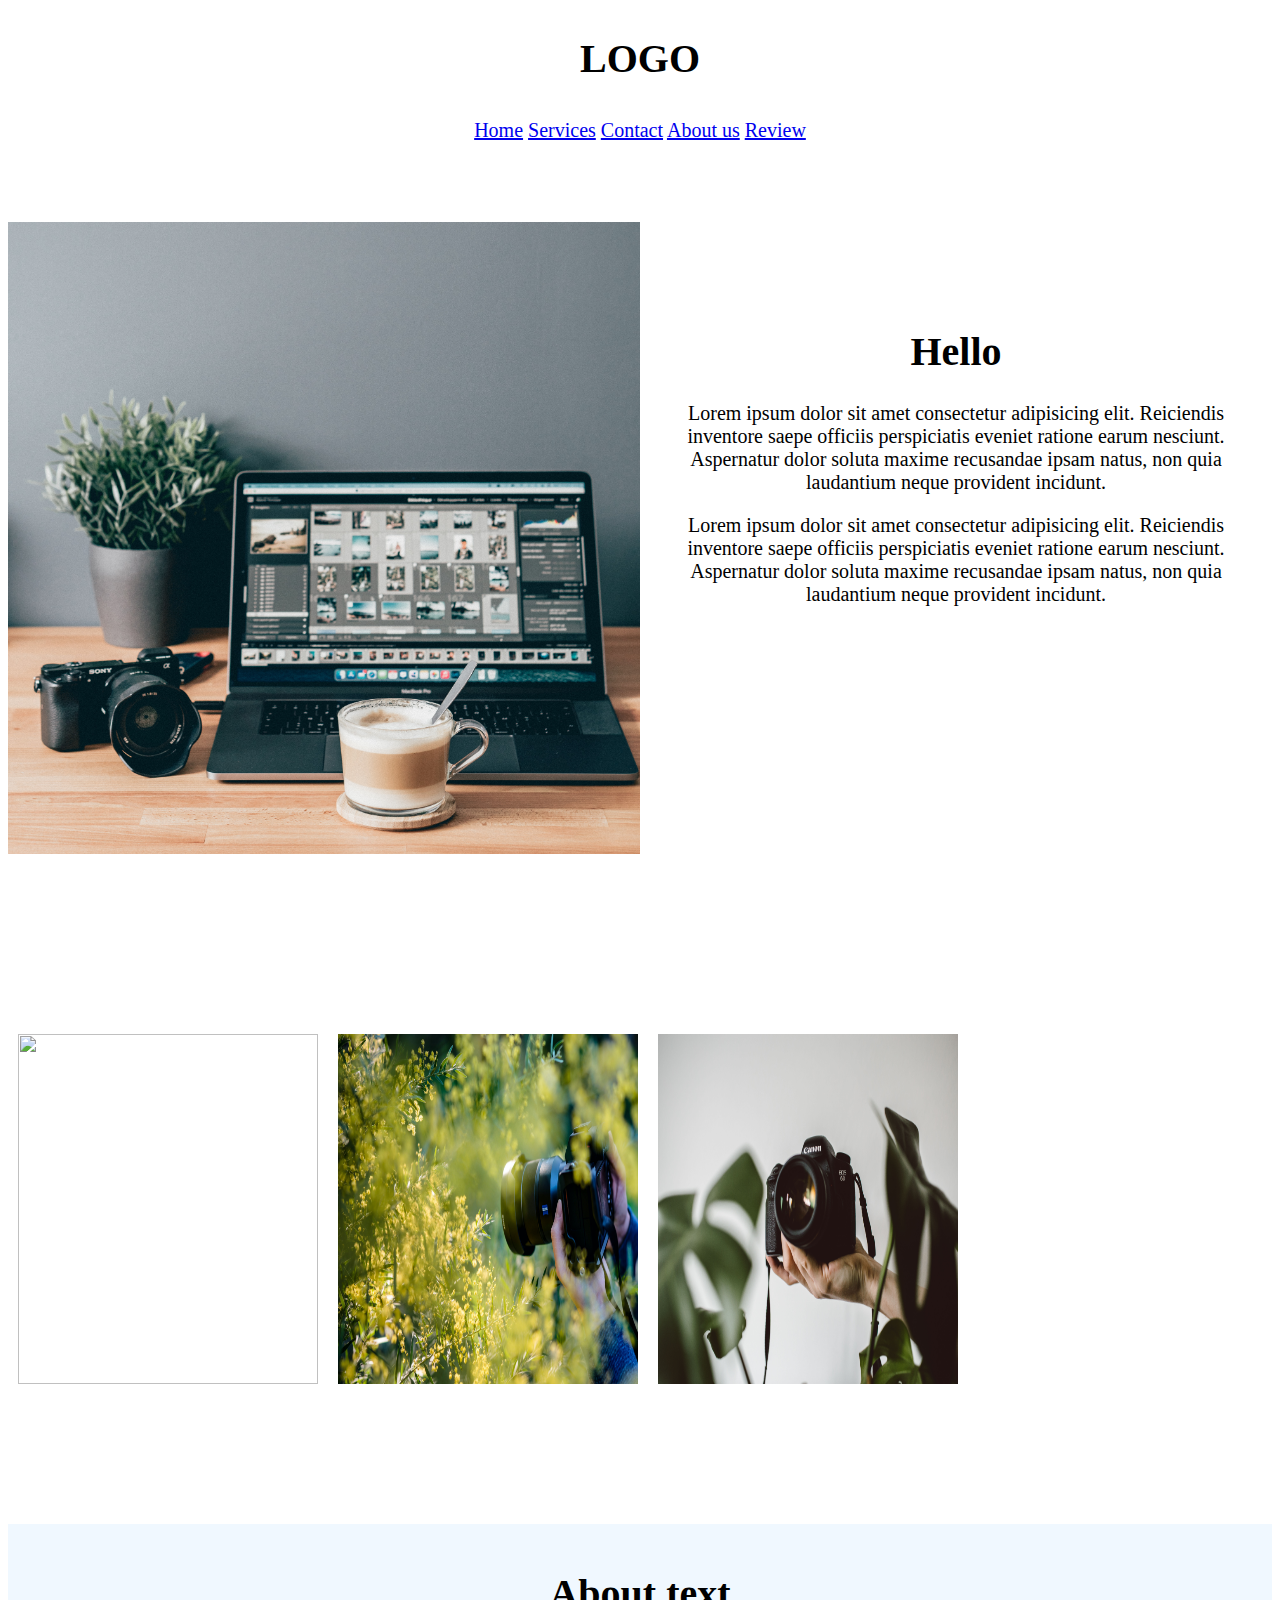
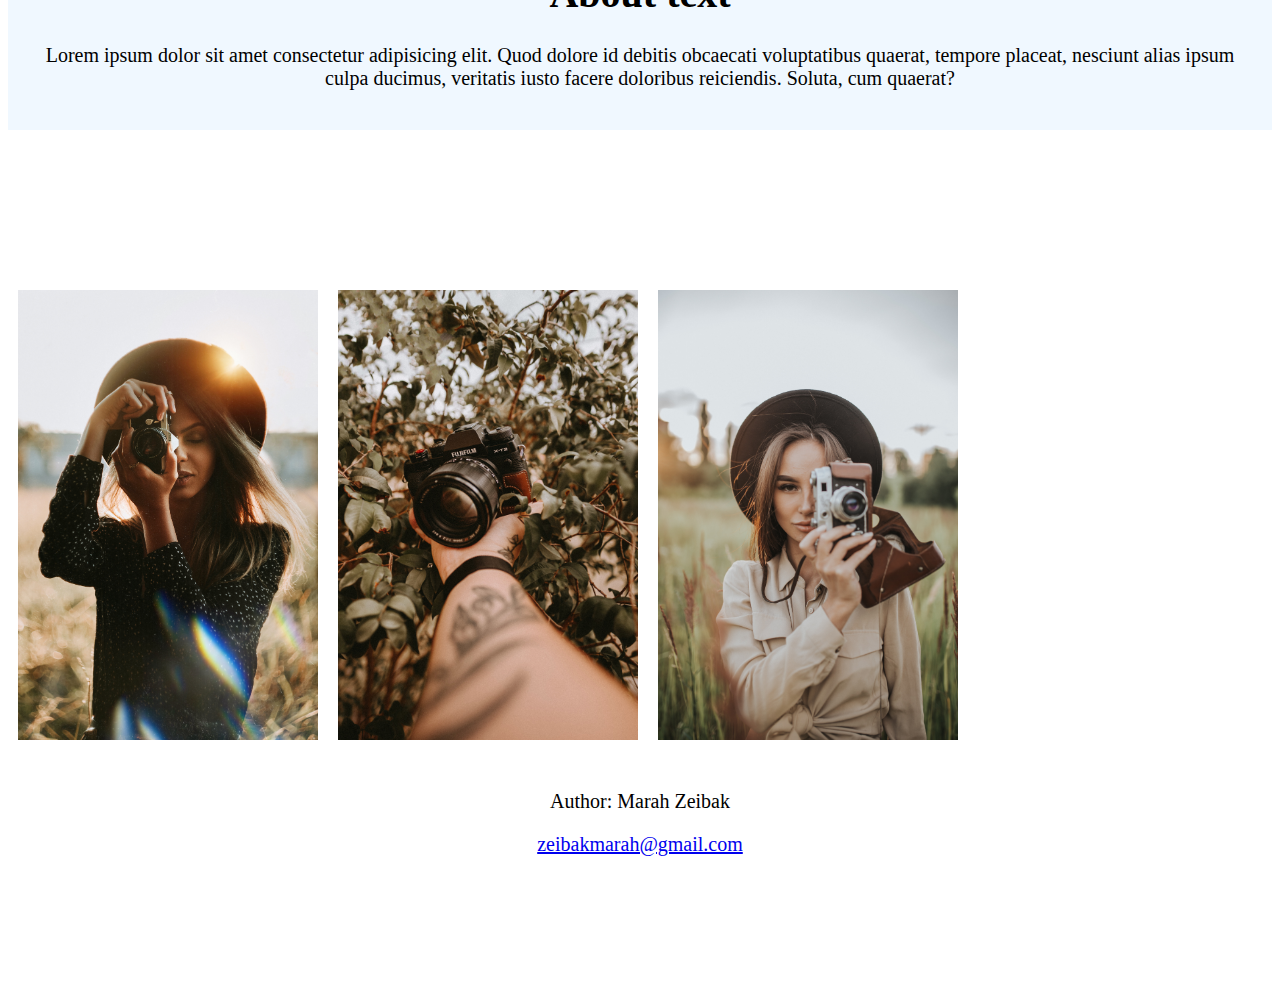
==== index.html @ 34e8b529 "first commit" ====
<!DOCTYPE html>
<html lang="en">
<head>
    <meta charset="UTF-8">
    <meta http-equiv="X-UA-Compatible" content="IE=edge">
    <meta name="viewport" content="width=device-width, initial-scale=1.0">
    <link rel="stylesheet" href="style.css">
    <title>Home</title>
</head>
<body>
    <header>
        <h1>LOGO </h1>
    </header>
    <nav>
        <a href="index.html">Home</a>
        <a href="services.html">Services</a>
        <a href="contact.html">Contact</a>
        <a href="aboutUs.html">About us</a>
        <a href="review.html">Review</a>
    </nav>
    <main>
        <section class="grid-photo-text">
            <img src="kamera.jpg" alt="" class="front-img">
            <article class="front-text">
                <h1>Hello</h1>
                <p>Lorem ipsum dolor sit amet consectetur adipisicing elit. Reiciendis inventore saepe officiis perspiciatis eveniet ratione earum nesciunt. Aspernatur dolor soluta maxime recusandae ipsam natus, non quia laudantium neque provident incidunt.</p>
                <p>Lorem ipsum dolor sit amet consectetur adipisicing elit. Reiciendis inventore saepe officiis perspiciatis eveniet ratione earum nesciunt. Aspernatur dolor soluta maxime recusandae ipsam natus, non quia laudantium neque provident incidunt.</p>
            </article>
        </section>

        <section class="grid-photo">
            
            <img src="gata.jpg" alt="" class="item-grid">
            <img src="natur.jpg" alt="" class="item-grid">
            <img src="ljus.jpg" alt="" class="item-grid">
           
        </section>

        <section class="text">

            <article>
                <h1>About text</h1>
                <p>Lorem ipsum dolor sit amet consectetur adipisicing elit. Quod dolore id debitis obcaecati voluptatibus quaerat, tempore placeat, nesciunt alias ipsum culpa ducimus, veritatis iusto facere doloribus reiciendis. Soluta, cum quaerat?</p>
                
            </article>
        </section>

        <section class="grid-photo">
            <img src="kvinna1.jpg" alt="" width="150px" class="item-grid-h">
            <img src="hand.jpg" alt="" width="150px" class="item-grid-h">
            <img src="kvinna2.jpg" alt="" width="150px" class="item-grid-h">
        </section>

    </main>

    <footer class="footer">
        <p>Author: Marah Zeibak</p>
        <p><a href="mailto:hege@example.com">zeibakmarah@gmail.com</a></p>
    </footer>
</body>
</html>
---- style.css ----
body {
    text-align: center;

    display: grid;
    grid-template-columns: auto;
    gap: 0.5em;

    font-family:Cambria, Cochin, Georgia, Times, 'Times New Roman', serif;
    font-size: 20px;
}

.grid-photo-text {
    display: grid;
    grid-template-columns: 1fr;
    padding-top: 20px;
    padding-bottom: 20px;
    margin-top: 50px;
    margin-bottom: 50px;
    
}

.front-img {
    width: 100%;
    height: 100%;
}

.front-text {
    text-align: center;
    margin-top: 50px;
    padding: 30px;
}

.grid-photo {
    display: grid;
    grid-template-columns: 1fr;
    margin-top: 70px;
    margin-bottom: 70px;
    
}

.item-grid {
    width: 200px;
    height: 200px;
    padding: 10px;
}

.item-grid-h {
    width: 200px;
    height: 250px;
    padding: 10px;
}

.text {
    margin-top: 50px;
    margin-bottom: 50px;
    background-color: aliceblue;
    padding: 20px;
    
}

.footer {
    margin-top: 10px;
    padding: 100px;
}

@media only screen and (min-width: 600px) {
    .grid-photo-text {
        grid-template-columns: 1fr 1fr;
        
        
    }

    .grid-photo {
        width: 500px;
        height: 300px;
        grid-template-columns: 2fr 2fr 2fr; 
        margin-top: 150px;
        
    }



}

@media only screen and (min-width: 1024px) { 
    
    .item-grid {
        padding: 10px;
        width: 300px;
        height: 350px;
    }

    .item-grid-h {
        width: 300px;
        height: 450px;
        padding: 10px;
    }

    .text {
        margin-top: 200px;
    }
}
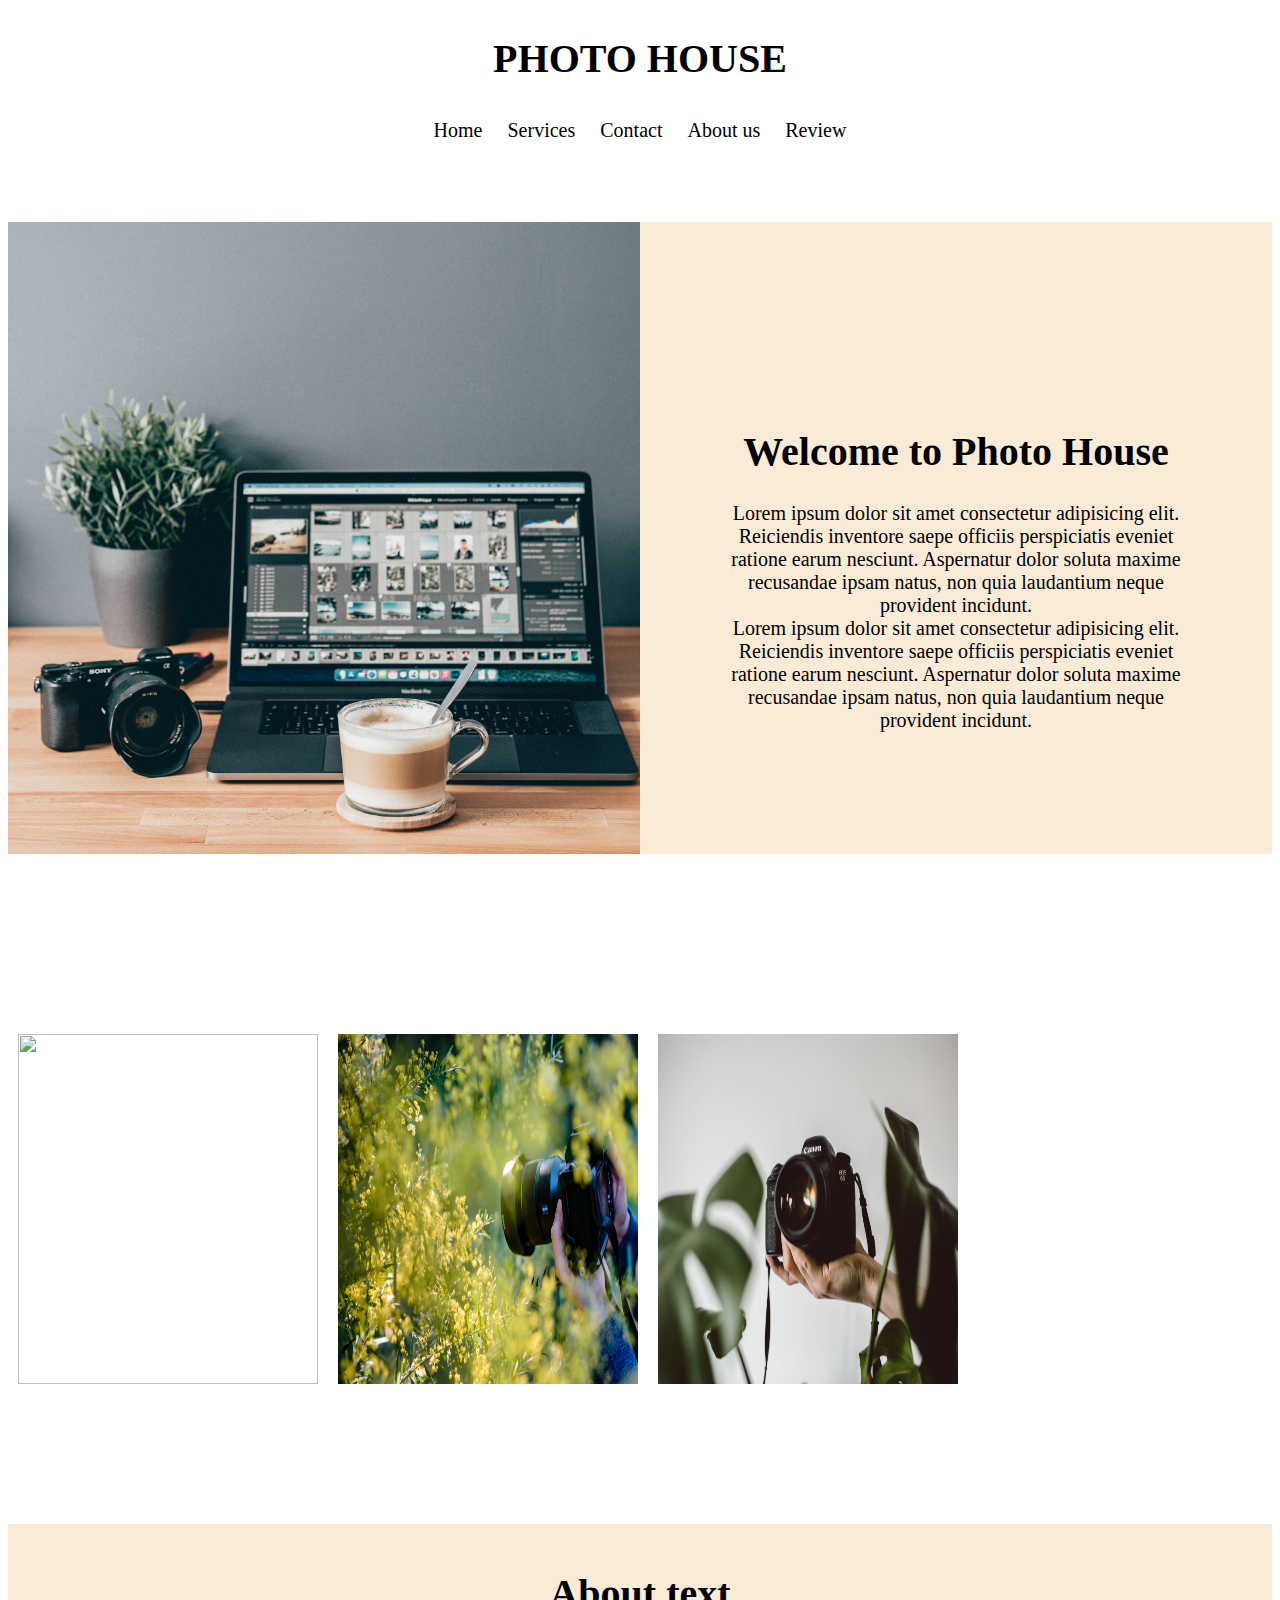
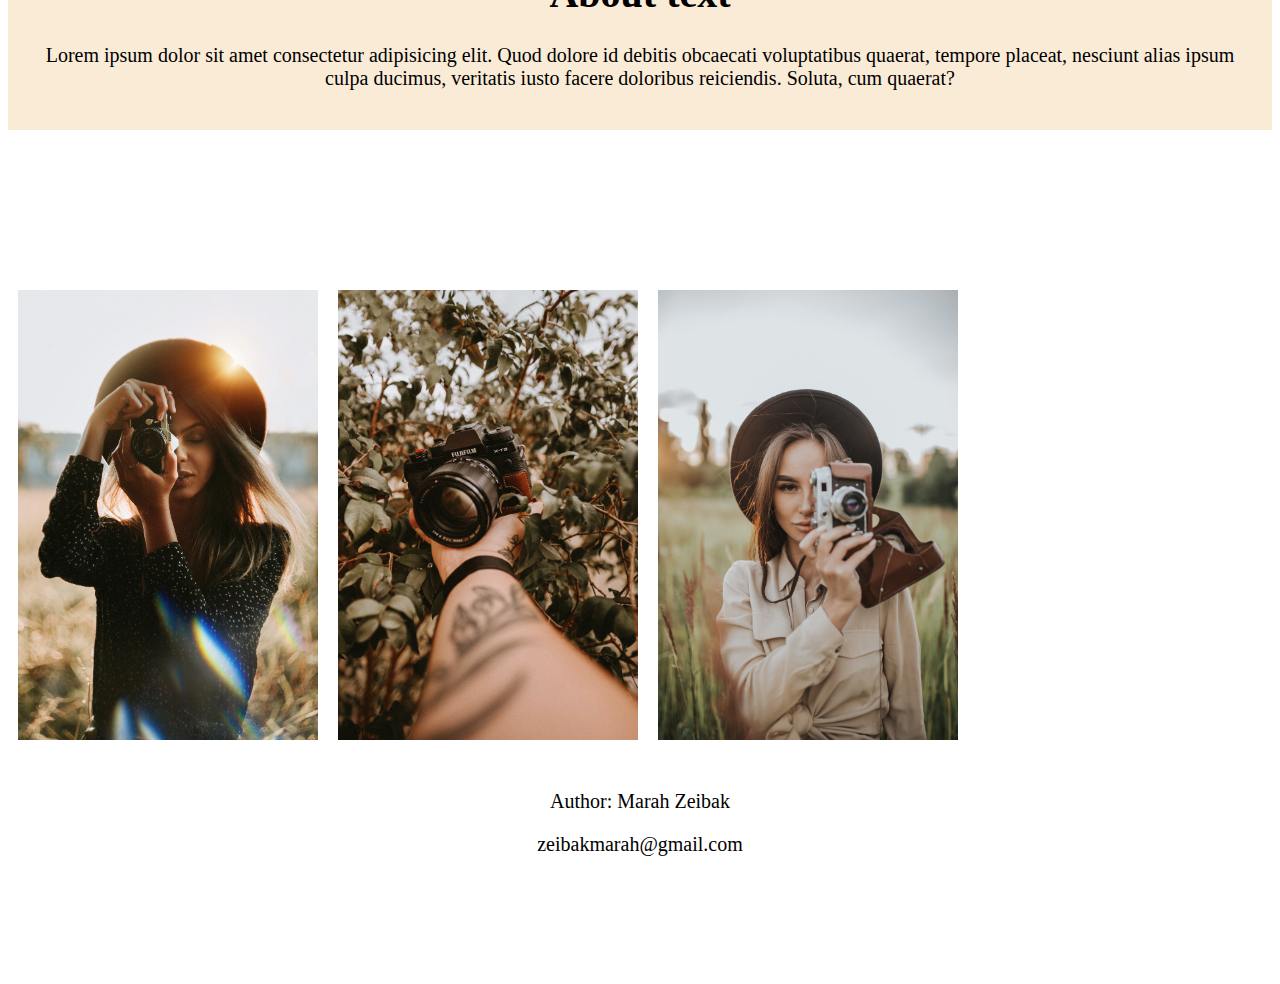
==== commit 9431c3c9: "change style" ====
--- a/index.html
+++ b/index.html
@@ -9,7 +9,7 @@
 </head>
 <body>
     <header>
-        <h1>LOGO </h1>
+        <h1>PHOTO HOUSE </h1>
     </header>
     <nav>
         <a href="index.html">Home</a>
@@ -22,9 +22,11 @@
         <section class="grid-photo-text">
             <img src="kamera.jpg" alt="" class="front-img">
             <article class="front-text">
-                <h1>Hello</h1>
-                <p>Lorem ipsum dolor sit amet consectetur adipisicing elit. Reiciendis inventore saepe officiis perspiciatis eveniet ratione earum nesciunt. Aspernatur dolor soluta maxime recusandae ipsam natus, non quia laudantium neque provident incidunt.</p>
-                <p>Lorem ipsum dolor sit amet consectetur adipisicing elit. Reiciendis inventore saepe officiis perspiciatis eveniet ratione earum nesciunt. Aspernatur dolor soluta maxime recusandae ipsam natus, non quia laudantium neque provident incidunt.</p>
+                <article class="text-home">
+                    <h1>Welcome to Photo House</h1>
+                    <p>Lorem ipsum dolor sit amet consectetur adipisicing elit. Reiciendis inventore saepe officiis perspiciatis eveniet ratione earum nesciunt. Aspernatur dolor soluta maxime recusandae ipsam natus, non quia laudantium neque provident incidunt. <br>
+                    Lorem ipsum dolor sit amet consectetur adipisicing elit. Reiciendis inventore saepe officiis perspiciatis eveniet ratione earum nesciunt. Aspernatur dolor soluta maxime recusandae ipsam natus, non quia laudantium neque provident incidunt.</p>
+                </article>
             </article>
         </section>
 
--- a/style.css
+++ b/style.css
@@ -8,6 +8,25 @@
     font-family:Cambria, Cochin, Georgia, Times, 'Times New Roman', serif;
     font-size: 20px;
 }
+
+nav {
+    list-style-type: none;
+}
+
+a {
+    display: inline;
+    list-style-type: none;
+    text-decoration: none;
+    padding: 10px;
+    color: black;
+    
+}
+
+a:hover {
+    color:cadetblue;
+}
+
+
 
 .grid-photo-text {
     display: grid;
@@ -26,8 +45,13 @@
 
 .front-text {
     text-align: center;
-    margin-top: 50px;
+    
     padding: 30px;
+    background-color: antiquewhite;
+}
+.text-home {
+    margin-top: 100px;
+    padding: 50px;
 }
 
 .grid-photo {
@@ -38,6 +62,21 @@
     
 }
 
+.grid-service{
+    display: grid;
+    grid-template-columns: 1fr;
+    margin-top: 70px;
+    margin-bottom: 70px;
+    width: 500px;
+
+}
+
+.service-img {
+    width: 40%;
+    height: 90%;
+    margin-left: 150px;
+}
+
 .item-grid {
     width: 200px;
     height: 200px;
@@ -50,10 +89,11 @@
     padding: 10px;
 }
 
+
 .text {
     margin-top: 50px;
     margin-bottom: 50px;
-    background-color: aliceblue;
+    background-color:antiquewhite;
     padding: 20px;
     
 }
@@ -61,6 +101,59 @@
 .footer {
     margin-top: 10px;
     padding: 100px;
+}
+
+hr {
+    margin: 25px 300px 25px 300px;
+}
+
+.text-review {
+    margin: 100px 200px 100px 200px;
+    padding: 50px;
+    background-color: antiquewhite;
+}
+
+.form-review {
+    margin-top: 50px;
+    margin-bottom: 50px;
+}
+
+#btn-add {
+    color: black;
+    padding: 10px;
+}
+#btn-add:hover {
+    background-color:antiquewhite;
+}
+
+.textarea {
+    width: 500px;
+    height: 300px;
+
+}
+
+.input {
+    width: 200px;
+    height: 30px;
+}
+
+.team-image {
+    width: 900px;
+    height: 700px;
+}
+
+.aboutus-text {
+    margin: 50px 100px 50px 100px;
+    padding: 50px;
+}
+
+.aboutus-img {
+    margin: 100px;
+}
+
+.article-service{
+    background-color:antiquewhite;
+    padding: 5px;
 }
 
 @media only screen and (min-width: 600px) {
@@ -78,7 +171,18 @@
         
     }
 
-
+    .grid-service{
+        grid-template-columns: 4fr 3fr;
+        width: 600px;
+       gap: 5px;
+       
+    }
+
+    .service-img {
+        width: 60%;
+        height: 100%;
+        margin-left: 30%;
+    }
 
 }
 
@@ -99,4 +203,17 @@
     .text {
         margin-top: 200px;
     }
+
+    .grid-service{
+        grid-template-columns: 2fr 1fr;
+        width: 800px;
+        margin-left: 200px;
+       
+    }
+
+    .service-img {
+        width: 60%;
+        height: 100%;
+        margin-left: 30%;
+    }
 }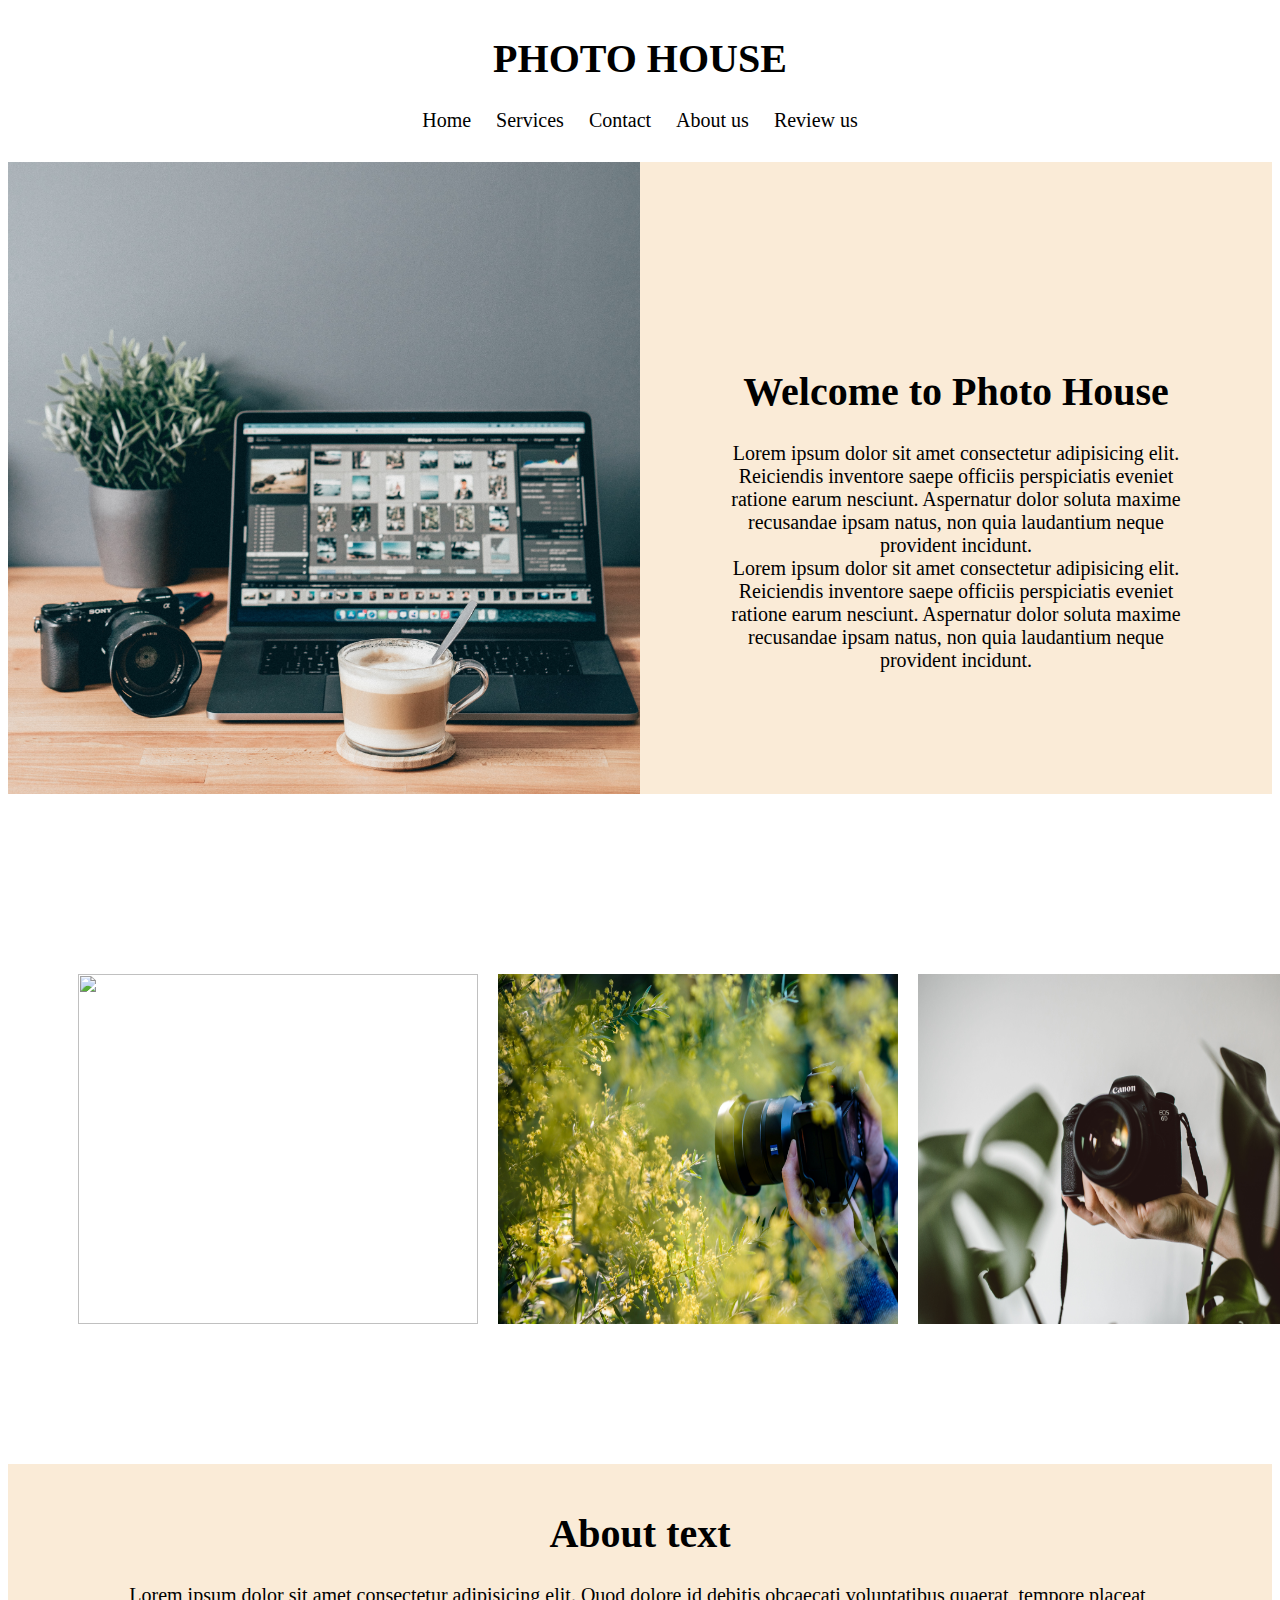
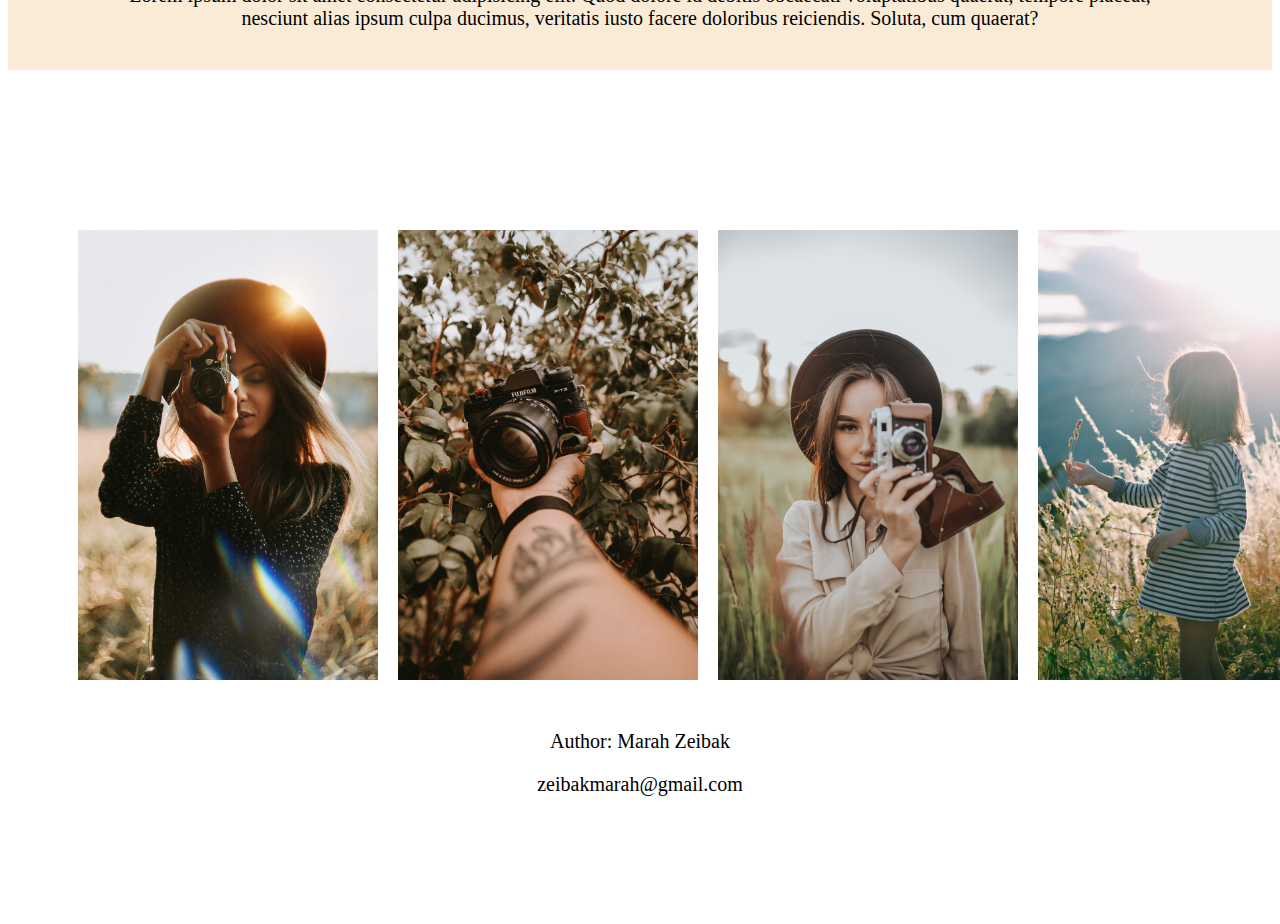
==== commit c34c34e6: "change some staff" ====
--- a/index.html
+++ b/index.html
@@ -8,17 +8,17 @@
     <title>Home</title>
 </head>
 <body>
-    <header>
+    
+    <nav>
         <h1>PHOTO HOUSE </h1>
-    </header>
-    <nav>
         <a href="index.html">Home</a>
         <a href="services.html">Services</a>
         <a href="contact.html">Contact</a>
         <a href="aboutUs.html">About us</a>
-        <a href="review.html">Review</a>
+        <a href="review.html">Review us</a>
     </nav>
     <main>
+        
         <section class="grid-photo-text">
             <img src="kamera.jpg" alt="" class="front-img">
             <article class="front-text">
@@ -40,7 +40,7 @@
 
         <section class="text">
 
-            <article>
+            <article class="text-homePage">
                 <h1>About text</h1>
                 <p>Lorem ipsum dolor sit amet consectetur adipisicing elit. Quod dolore id debitis obcaecati voluptatibus quaerat, tempore placeat, nesciunt alias ipsum culpa ducimus, veritatis iusto facere doloribus reiciendis. Soluta, cum quaerat?</p>
                 
@@ -51,6 +51,7 @@
             <img src="kvinna1.jpg" alt="" width="150px" class="item-grid-h">
             <img src="hand.jpg" alt="" width="150px" class="item-grid-h">
             <img src="kvinna2.jpg" alt="" width="150px" class="item-grid-h">
+            <img src="flicka.jpg" alt="" width="150px" class="item-grid-h">
         </section>
 
     </main>
--- a/style.css
+++ b/style.css
@@ -33,7 +33,7 @@
     grid-template-columns: 1fr;
     padding-top: 20px;
     padding-bottom: 20px;
-    margin-top: 50px;
+   
     margin-bottom: 50px;
     
 }
@@ -57,6 +57,7 @@
 .grid-photo {
     display: grid;
     grid-template-columns: 1fr;
+    margin-left: 60px;
     margin-top: 70px;
     margin-bottom: 70px;
     
@@ -98,6 +99,11 @@
     
 }
 
+.text-homePage {
+    margin-left: 100px;
+    margin-right: 100px;
+}
+
 .footer {
     margin-top: 10px;
     padding: 100px;
@@ -118,12 +124,15 @@
     margin-bottom: 50px;
 }
 
+
 #btn-add {
     color: black;
+    margin-top: 15px;
+    background-color: antiquewhite;
     padding: 10px;
 }
 #btn-add:hover {
-    background-color:antiquewhite;
+    background-color:bisque;
 }
 
 .textarea {
@@ -144,7 +153,8 @@
 
 .aboutus-text {
     margin: 50px 100px 50px 100px;
-    padding: 50px;
+    padding: 70px;
+    background-color:antiquewhite;
 }
 
 .aboutus-img {
@@ -166,7 +176,7 @@
     .grid-photo {
         width: 500px;
         height: 300px;
-        grid-template-columns: 2fr 2fr 2fr; 
+        grid-template-columns: 2fr 2fr 2fr 2fr; 
         margin-top: 150px;
         
     }
@@ -189,8 +199,9 @@
 @media only screen and (min-width: 1024px) { 
     
     .item-grid {
+        
         padding: 10px;
-        width: 300px;
+        width: 400px;
         height: 350px;
     }
 
